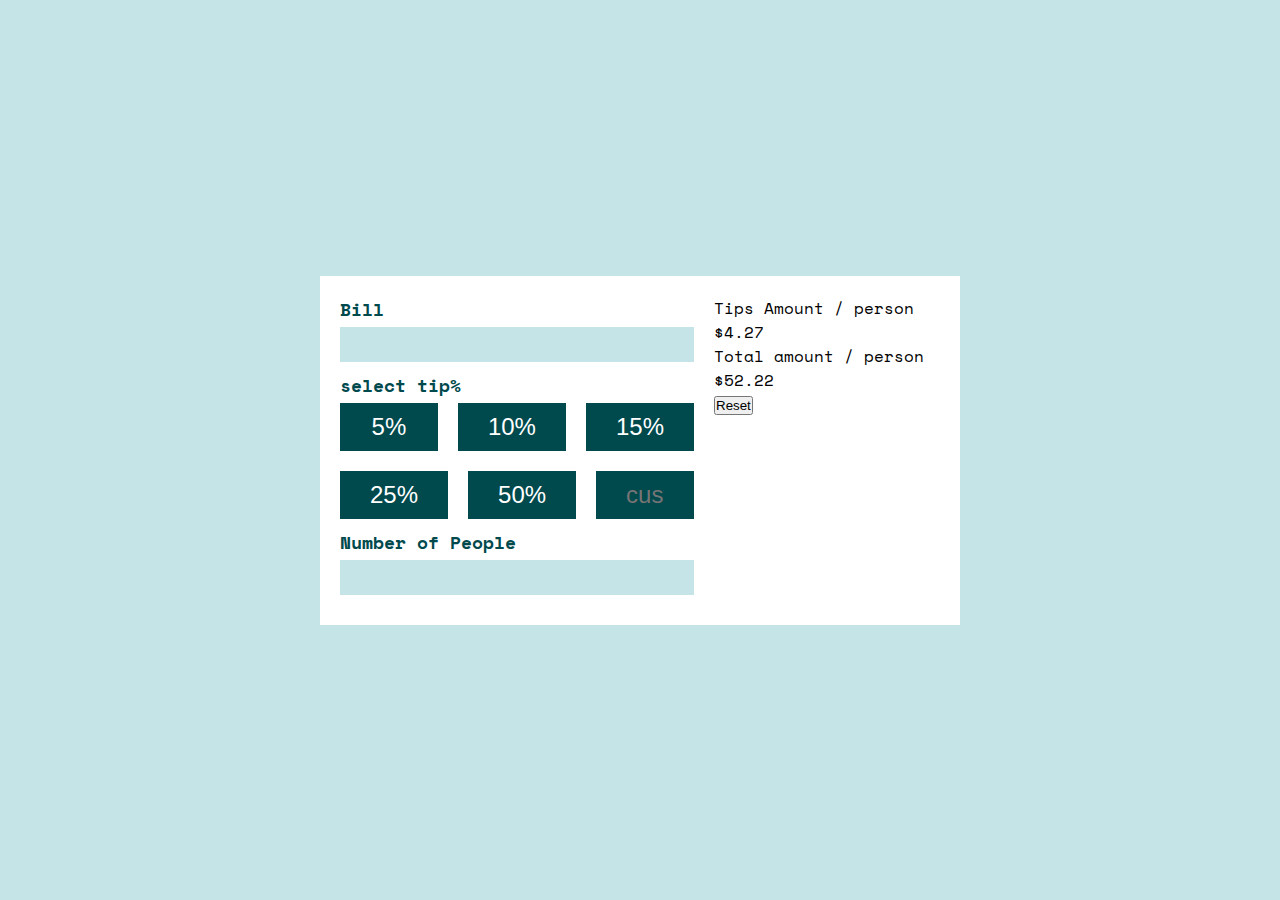
==== tip-calculator-app-main/index.html @ e4f27e54 "tip-calculator" ====
<!DOCTYPE html>
<html lang="en">
  <head>
    <meta charset="UTF-8" />
    <meta name="viewport" content="width=device-width, initial-scale=1.0" />
    <!-- displays site properly based on user's device -->

    <link
      rel="icon"
      type="image/png"
      sizes="32x32"
      href="./images/favicon-32x32.png"
    />
    <link rel="preconnect" href="https://fonts.googleapis.com">
    <link rel="preconnect" href="https://fonts.gstatic.com" crossorigin>
    <link href="https://fonts.googleapis.com/css2?family=Space+Mono:wght@700&display=swap" rel="stylesheet">

    <link rel="stylesheet" href="style.css">
    <title>Web Training | Tip calculator app</title>
  </head>
  <body>
    <div class="calculator-container">
      <div class="calculator">

        <div class="input-group">
          <label for="">Bill</label>
          <input type="text" name="" id="">
          </div>
          <div class="input-group">
            <label for="">select tip%</label>
            <div class="tips-group">
              <button class="button">5%</button>
              <button class="button">10%</button>
              <button class="button">15%</button>
              <button class="button">25%</button>
              <button class="button">50%</button>
              <input type="text" class="button" placeholder="custom">
              </div>
              </div>
              <div class="input-group">
                <label for="">Number of People</label>
                <input type="text">
              </div>
              </div>
              <div class="calculator-result">
                <div class="tips-amount">
                  <div class="tittle">Tips Amount / person</div>
                  <div class="amount">$4.27</div>
                </div>
                <div class="tottal-amount calculation-amount">
                  <div class="tittle">Total amount / person</div>
                  <div class="amount">$52.22</div>
              </div>
              <button class="button">Reset</button>
              </div>
    </div>
  </body>
</html>
---- tip-calculator-app-main/style.css ----
*{
    margin: 0;
    padding: 0;
    box-sizing: border-box;
}
a{
    text-decoration:none;
}
:root{
    --primary-font: 'space Mono';

    --clr-primary:  hsl(172, 67%, 45%);
    --clr-neutral-1:hsl(183, 100%, 15%);
    --clr-neutral-2: hsl(186, 14%, 43%);
    --clr-neutral-3: hsl(184, 14%, 56%);
    --clr-neutral-4:hsl(185, 41%, 84%);
    --clr-neutral-5:hsl(189, 41%, 97%);
    --clr-white: hsl(0, 0%, 100%);

    --font-size:18px;
    --font-input-size:24px;
}

body{
    min-height: 100vh;
    background-color: var(--clr-neutral-4);
    display:flex;
    justify-content:center;
    align-items: center;
    font-family: var(--primary-font);
}
.calculator-container{
    background-color: var(--clr-white);
    padding: 20px;
    display: flex;
    gap: 20px;
    width: 50vw;
}
label, input{
    display: block;
}
.input-group{
    margin-bottom: 10px;
}
.input-group label{
    font-size: 18px;
    color: var(--clr-neutral-1);
    margin-bottom: 5px;
    font-weight: 700;
}
.input-group input{
    width: 100%;
    padding: 10px 20px;
    background-color: var(--clr-neutral-4);
    border: none;
}
.tips-group{
    display: flex;
    flex-wrap: wrap;
    gap: 20px;
}
.calculator-container .calculator{
    width: 59%;
}

.tips-group .button{
    background-color: var(--clr-neutral-1);
    padding: 10px 30px;
    border: none;
    color: var(--clr-white);
    font-size: var(--font-input-size);
    flex: 1;
}
/* .tips-group input{ */
    /* display: inline; */
/* } */
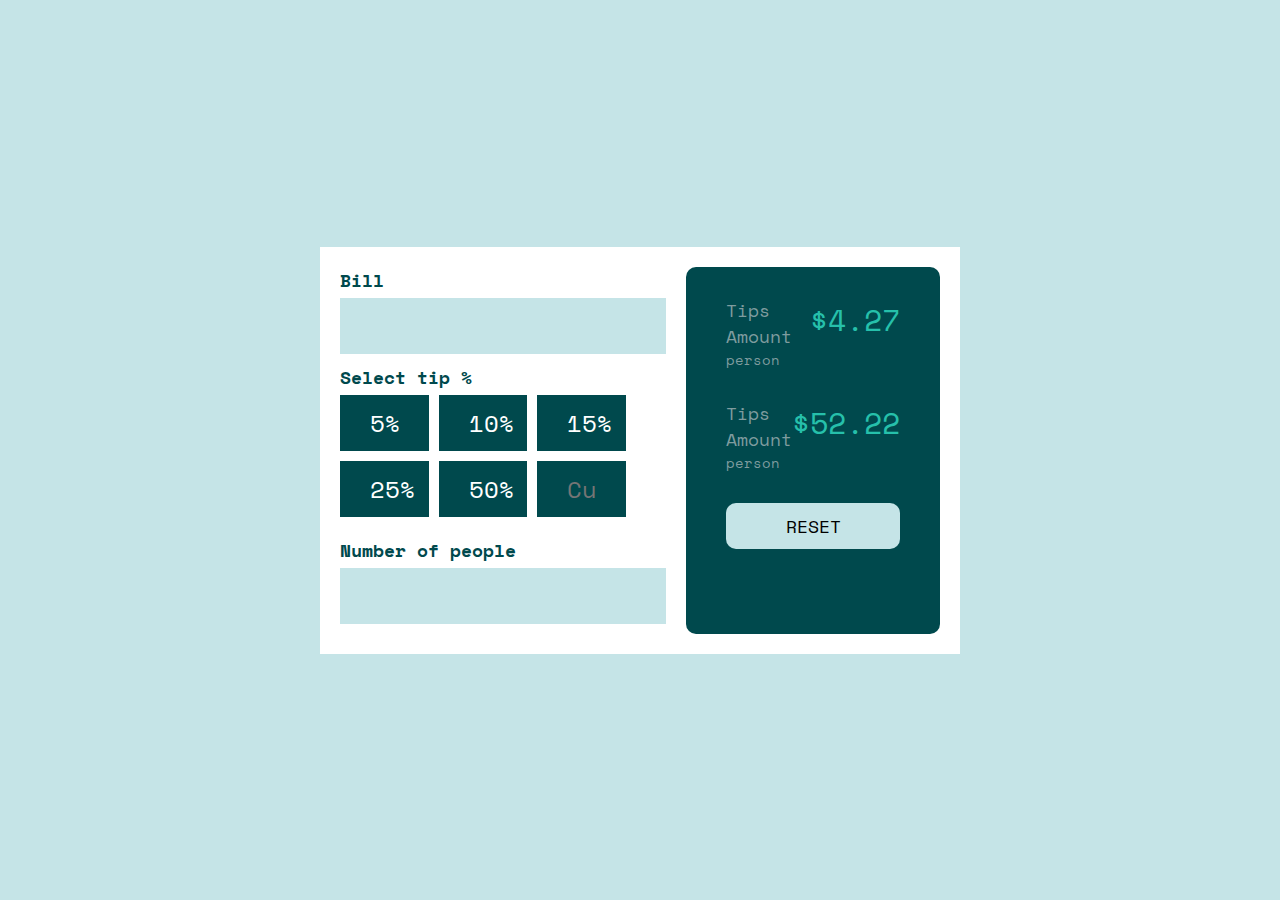
==== commit ff9c6f42: "tip-calculator" ====
--- a/tip-calculator-app-main/index.html
+++ b/tip-calculator-app-main/index.html
@@ -12,47 +12,56 @@
       href="./images/favicon-32x32.png"
     />
     <link rel="preconnect" href="https://fonts.googleapis.com">
-    <link rel="preconnect" href="https://fonts.gstatic.com" crossorigin>
-    <link href="https://fonts.googleapis.com/css2?family=Space+Mono:wght@700&display=swap" rel="stylesheet">
-
-    <link rel="stylesheet" href="style.css">
+<link rel="preconnect" href="https://fonts.gstatic.com" crossorigin>
+<link href="https://fonts.googleapis.com/css2?family=Space+Mono:wght@700&display=swap" rel="stylesheet">
+<link rel="stylesheet" href="style.css">
     <title>Web Training | Tip calculator app</title>
   </head>
   <body>
     <div class="calculator-container">
-      <div class="calculator">
+    <div class="calculator">
 
-        <div class="input-group">
-          <label for="">Bill</label>
-          <input type="text" name="" id="">
-          </div>
-          <div class="input-group">
-            <label for="">select tip%</label>
-            <div class="tips-group">
-              <button class="button">5%</button>
-              <button class="button">10%</button>
-              <button class="button">15%</button>
-              <button class="button">25%</button>
-              <button class="button">50%</button>
-              <input type="text" class="button" placeholder="custom">
-              </div>
-              </div>
-              <div class="input-group">
-                <label for="">Number of People</label>
-                <input type="text">
-              </div>
-              </div>
-              <div class="calculator-result">
-                <div class="tips-amount">
-                  <div class="tittle">Tips Amount / person</div>
-                  <div class="amount">$4.27</div>
-                </div>
-                <div class="tottal-amount calculation-amount">
-                  <div class="tittle">Total amount / person</div>
-                  <div class="amount">$52.22</div>
-              </div>
-              <button class="button">Reset</button>
-              </div>
+      <div class="input-group">
+        <label for="">Bill</label>
+        <input type ="text" name="" id="">
+      </div>
+
+      <div class="input-group">
+        <label for ="">Select tip %</label>
+        <div class="tips-group">
+          <button class="button">5%</button>
+          <button class="button">10%</button>
+          <button class="button">15%</button>
+          <button class="button">25%</button>
+          <button class="button">50%</button>
+          <input types="text" class="button" placeholder="Custom">
+        </div>
+      </div>
+
+      <div class="input-group">
+        <label for ="">Number of people</label>
+        <input types="text">
+      </div>
+      </div>
+
+
+    <div class="calculation-result">
+    <div class="tips-amount calculation-amount">
+      <div class="title">
+        <div class="main-title">Tips Amount</div>
+        <div class="subtitle">person</div>
+      </div>
+      <div class="amount">$4.27</div>
+    </div>
+    <div class="total-amount calculation-amount">
+      <div class="title">
+        <div class="main-title">Tips Amount</div>
+        <div class="subtitle">person</div>
+      </div>
+      <div class="amount">$52.22</div>
+      </div>
+    <button class="button">Reset</button>
+    </div>
     </div>
   </body>
 </html>
--- a/tip-calculator-app-main/style.css
+++ b/tip-calculator-app-main/style.css
@@ -53,13 +53,17 @@
     padding: 10px 20px;
     background-color: var(--clr-neutral-4);
     border: none;
+    font-family: var(--primary-font);
+    color: var(--clr-neutral-1);
+    font-size: var(--font-input-size);
+    text-align: right;
 }
 .tips-group{
     display: flex;
     flex-wrap: wrap;
-    gap: 20px;
+    /* gap: 20px; */
 }
-.calculator-container .calculator{
+.calculation-container .calculator{
     width: 59%;
 }
 
@@ -69,8 +73,68 @@
     border: none;
     color: var(--clr-white);
     font-size: var(--font-input-size);
-    flex: 1;
+    width: calc(33.33% - 20px);
+    margin-right: 10px;
+    margin-bottom: 10px;
+    font-family: var(--primary-font);
+
 }
+
+.tips-group .button:hover{
+    background-color: var(--clr-neutral-4);
+    color: var(--clr-neutral-1);
+    cursor: pointer;
+    transition: all 0.2s;
+}
+
+.calculation-result {
+    background-color: var(--clr-neutral-1);
+    width: 50%;
+    padding: 30px 40px;
+    border-radius: 10px;
+    
+}
+
+.calculation-amount {
+    display: flex;
+    justify-content: space-between;
+    margin-bottom: 30px;
+}
+.main-title{
+    color: var(--clr-neutral-3);
+    font-size: 18px;
+}
+ .subtitle{
+        color: var(--clr-neutral-3);
+        font-size: 14px;
+    }
+    .amount{
+        font-size: 30px;
+        color: var(--clr-primary);
+    }
+
+    .calculation-result .button{
+        width: 100%;
+        margin-top: auto;
+        background-color: var(--clr-neutral-4);
+        padding: 10px 20px;
+        text-transform: uppercase;
+        border: none;
+        font-family: var(--primary-font);
+        border-radius: 10px;
+        font-size: 18px;
+    }
+    .calculation-result .button:hover{
+      cursor: pointer;
+      background-color: var(--clr-primary);
+      transition: all 0.2s;
+      color: var(--clr-neutral-4);
+
+
+    }
+
+
+
 /* .tips-group input{ */
     /* display: inline; */
 /* } */